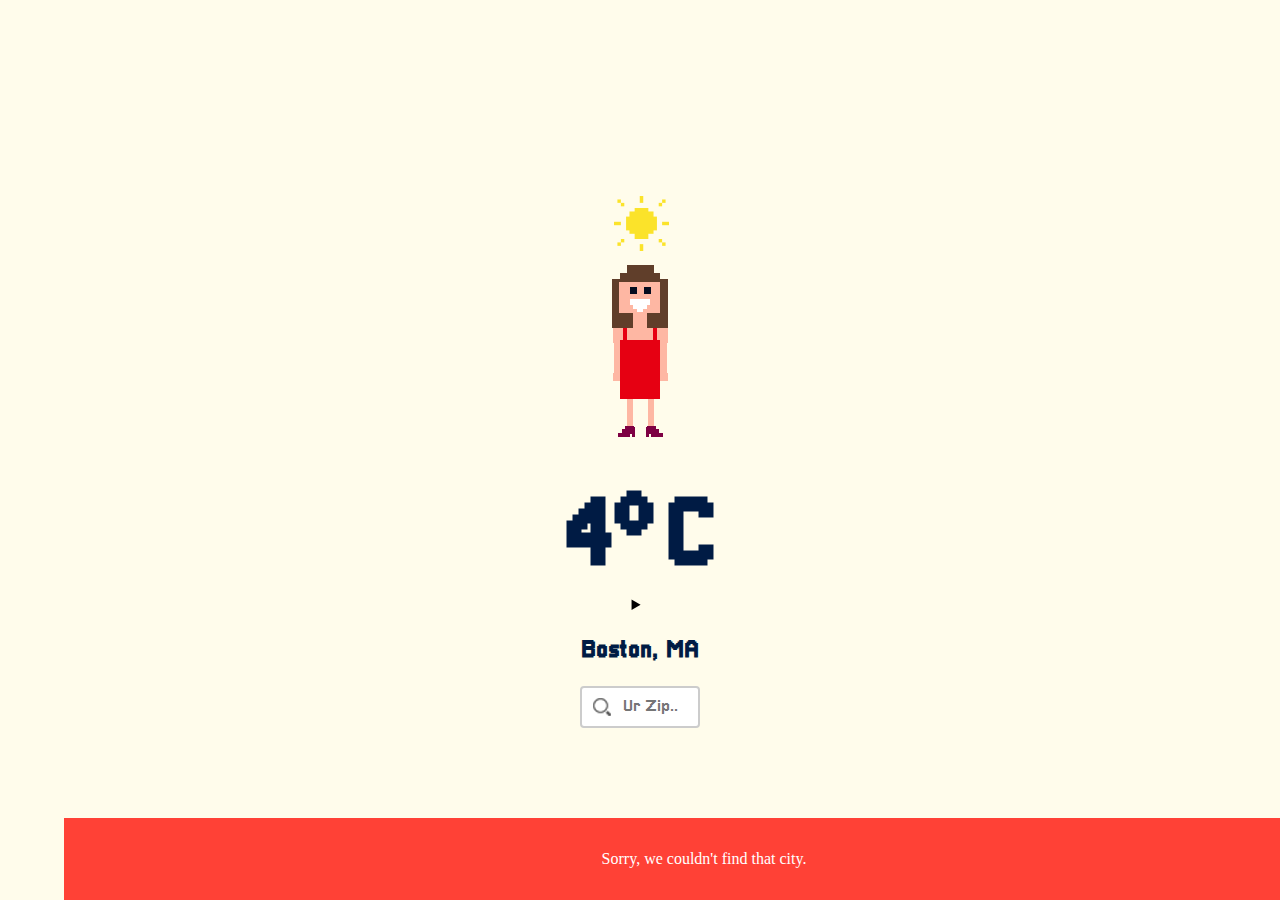
==== weather.html @ 45e08718 "Initial commit" ====
<!DOCTYPE html>
<html lang="en">

<head>
  <meta charset="UTF-8">
  <meta name="viewport" content="width=device-width, initial-scale=1.0">

  <!-- Set a page title -->
  <title>Weather</title>

  <!-- Site Styles -->
  <link rel="stylesheet" href="/css/tachyons.min.css">
  <link rel="stylesheet" href="/css/main.css">
  <link rel="stylesheet" type="text/css" href="/styles/fonts/fonts.css" />
</head>

<body class="pa5 bg-washed-yellow">
  <div class="pt6 tc">
    <a href="days.html" class="tc">
  <img src="sunny.png"  alt="days" border="0">
  </a>
  </div>



  <div class="pt4 tc">
    <a href="/days.html" class="px red f-headline b
   link black navy hover-light-yellow">4ºC</a>
    <!-- <a href="/days.html" class="f2 b gray navy link black">/ 60ºF</a> -->
    <details class="hover-light-yellow ">
      <summary></summary>

      <div class="grid1 justify-center px gray f4 pa4">
        <div>
          <img src="cloudy.png" alt="sun">
          <p>YESTERDAY</p>
          <p>3 - 8ºC</p>
        </div>

        <div>
          <img src="sunny.png" alt="sun">
          <p class="red ">TODAY</p>
          <p class="red ">6 - 9ºC</p>
        </div>

        <div>
          <img src="snow.png" alt="sun">
          <p>TOMORROW</p>
          <p>-1 - 0ºC</p>
        </div>

        <div>
          <img src="rain.png" alt="sun">
          <p>AFTER TMR</p>
          <p>9 - 11ºC</p>
        </div>
      </div>

      <a href="days.html" class="px link gray f4 hover-light-yellow ">+More Days</a>


    </details>

    <h2 class="pt1 navy px">Boston, MA</h2>
  </div>


  <div class="tc ">
    <meta name="viewport" content="width=device-width, initial-scale=1">
    <style>
      input[type=text] {
        width: 120px;
        box-sizing: border-box;
        border: 2px solid #ccc;
        border-radius: 4px;
        font-size: 16px;
        background-color: white;
        background-image: url('search.png');
        background-position: 10px 10px;
        background-repeat: no-repeat;
        padding: 10px 20px 10px 40px;
        -webkit-transition: width 0.4s ease-in-out;
        transition: width 0.4s ease-in-out;
      }

      input[type=text]:focus {
        width: 10%;
      }
    </style>
    <form id="location-search">
      <input id="area" type="text" name="search" class="px " placeholder="Ur Zip..">
    </form>

    <div class="dn">
      <div class="w-100 w-50-m w-third-l">
        <h2>Location</h2>
        <p>City: <span id="location-name"></span></p>
        <p>Country: <span id="country"></span></p>
      </div>

      <div class="w-100 w-50-m w-third-l">
        <h2>Temperature</h2>
        <p>Current Temp: <span id="temp"></span></p>
        <p>Max Temp: <span id="temp-max"></span></p>
        <p>Min Temp: <span id="temp-min"></span></p>
      </div>

      <div class="w-100 w-50-m w-third-l">
        <h2>Weather</h2>
        <p>Condition: <span id="condition"></span></p>
        <p>Desription: <span id="condition-description"></span></p>
        <p>Wind Speed: <span id="wind-speed"></span>mph</p>
      </div>
    </div>

    <div id="error" class="dn bg-red white pa4 fixed bottom-0 w-100">
      Sorry, we couldn't find that city.
    </div>
  </div>





</body>
<!-- Site JavaScript -->
<script src="/javascript/weather.js" charset="utf-8"></script>
</body>

</html>
---- css/main.css ----
/* ========================================
 * CSS written here will override Tachyons
 * ======================================== */

.navy {
  color: #001b44;
}
.bg-washed-yellow {
  background-color: #fffceb;
}

.px {
  font-family: Pixellari;
}

.clear .weather-icon {
  background: url("/sunny.png") center center no-repeat;
  width: 123px;
  height: 257px;
}

.warm .weather-icon {
  background: url("/sunny.png") center center no-repeat;
  width: 123px;
  height: 257px;
}

.windy .weather-icon {
  background: url("/cloudy.png") center center no-repeat;
  width: 123px;
  height: 257px;
  background-color: red;
}

.cloudy .weather-icon {
  background: url("/cloudy.png") center center no-repeat;
  width: 123px;
  height: 257px;
}

.snow .weather-icon {
  background: url("/snow.png") center center no-repeat;
  width: 123px;
  height: 257px;
}

.rain .weather-icon {
  background: url("/rain.png")center center no-repeat;
  width: 123px;
  height: 257px;
}

@font-face {
  font-family: Pixellari;
  src: url(fonts/Pixellari.ttf);
}

@media (min-width: 600px) {
  .grid1 {
    display: grid;
    grid-template-columns: 200px 200px 200px 200px;
    grid-gap: 5px;
  }
  .grid2 {
    display: grid;
    grid-template-columns: 200px 200px 200px 200px 200px 200px 200px;
    grid-gap: 5px;
  }
}
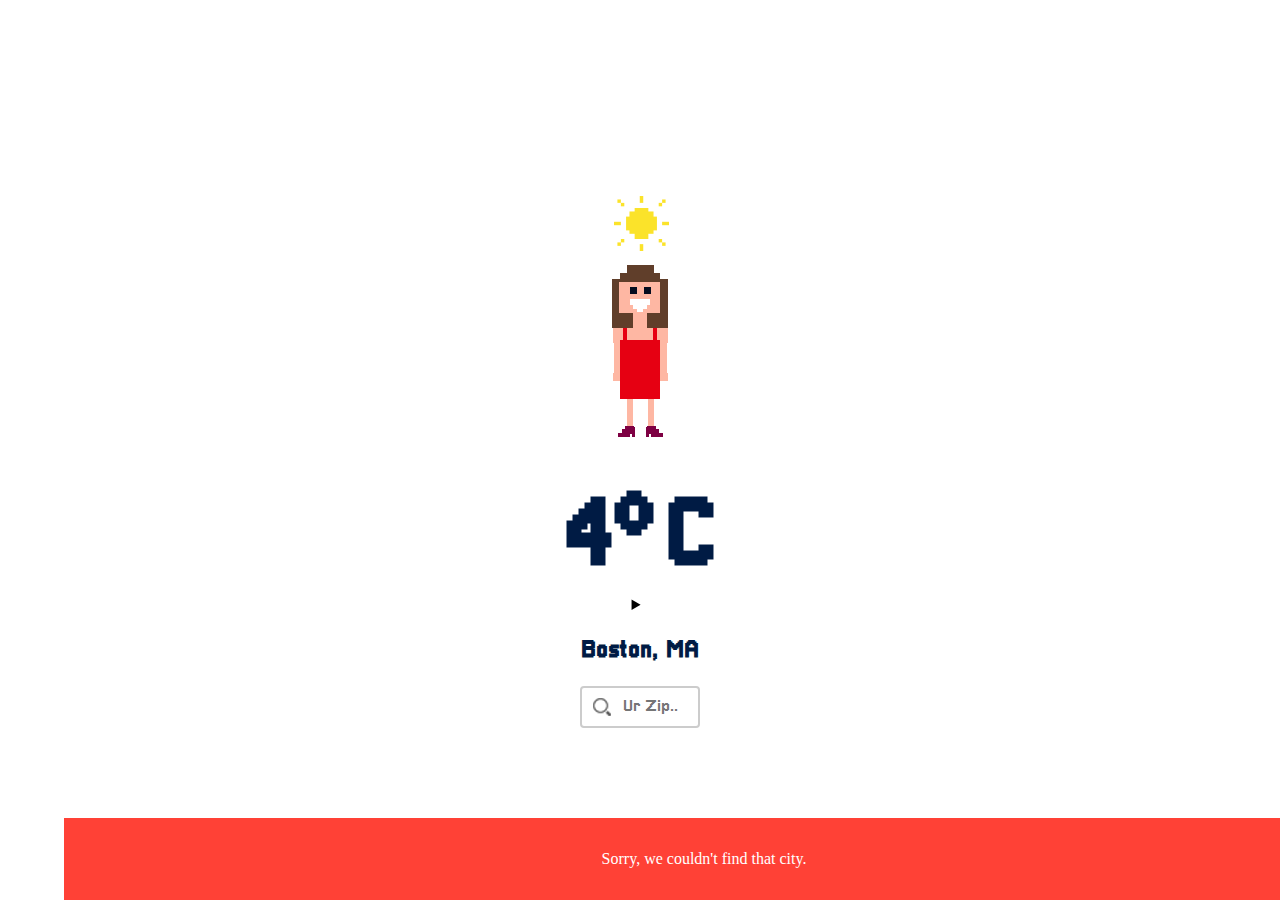
==== commit fe0f75ce: "1" ====
--- a/weather.html
+++ b/weather.html
@@ -14,7 +14,7 @@
   <link rel="stylesheet" type="text/css" href="/styles/fonts/fonts.css" />
 </head>
 
-<body class="pa5 bg-washed-yellow">
+<body class="pa5">
   <div class="pt6 tc">
     <a href="days.html" class="tc">
   <img src="sunny.png"  alt="days" border="0">
@@ -127,4 +127,4 @@
 <script src="/javascript/weather.js" charset="utf-8"></script>
 </body>
 
-</html>+</html>
--- a/css/main.css
+++ b/css/main.css
@@ -14,40 +14,59 @@
 }
 
 .clear .weather-icon {
-  background: url("/sunny.png") center center no-repeat;
+  background: url("/sun.png") center center no-repeat;
   width: 123px;
   height: 257px;
+  background-color: white;
 }
 
-.warm .weather-icon {
-  background: url("/sunny.png") center center no-repeat;
+.dust .weather-icon {
+  background: url("/sun.png") center center no-repeat;
   width: 123px;
   height: 257px;
+  background-color: white;
+}
+
+.mist .weather-icon {
+  background: url("/cloudy.png") center center no-repeat;
+  width: 123px;
+  height: 257px;
+  background-color: white;
 }
 
 .windy .weather-icon {
   background: url("/cloudy.png") center center no-repeat;
   width: 123px;
   height: 257px;
-  background-color: red;
+  background-color: white;
 }
 
-.cloudy .weather-icon {
+.clouds .weather-icon {
   background: url("/cloudy.png") center center no-repeat;
   width: 123px;
   height: 257px;
+  background-color: white;
 }
 
 .snow .weather-icon {
   background: url("/snow.png") center center no-repeat;
   width: 123px;
   height: 257px;
+    background-color: white;
 }
 
 .rain .weather-icon {
   background: url("/rain.png")center center no-repeat;
   width: 123px;
   height: 257px;
+    background-color: white;
+}
+
+.hot .weather-icon {
+  background: url("/sunny.png") center center no-repeat;
+  width: 123px;
+  height: 257px;
+  background-color: white;
 }
 
 @font-face {
